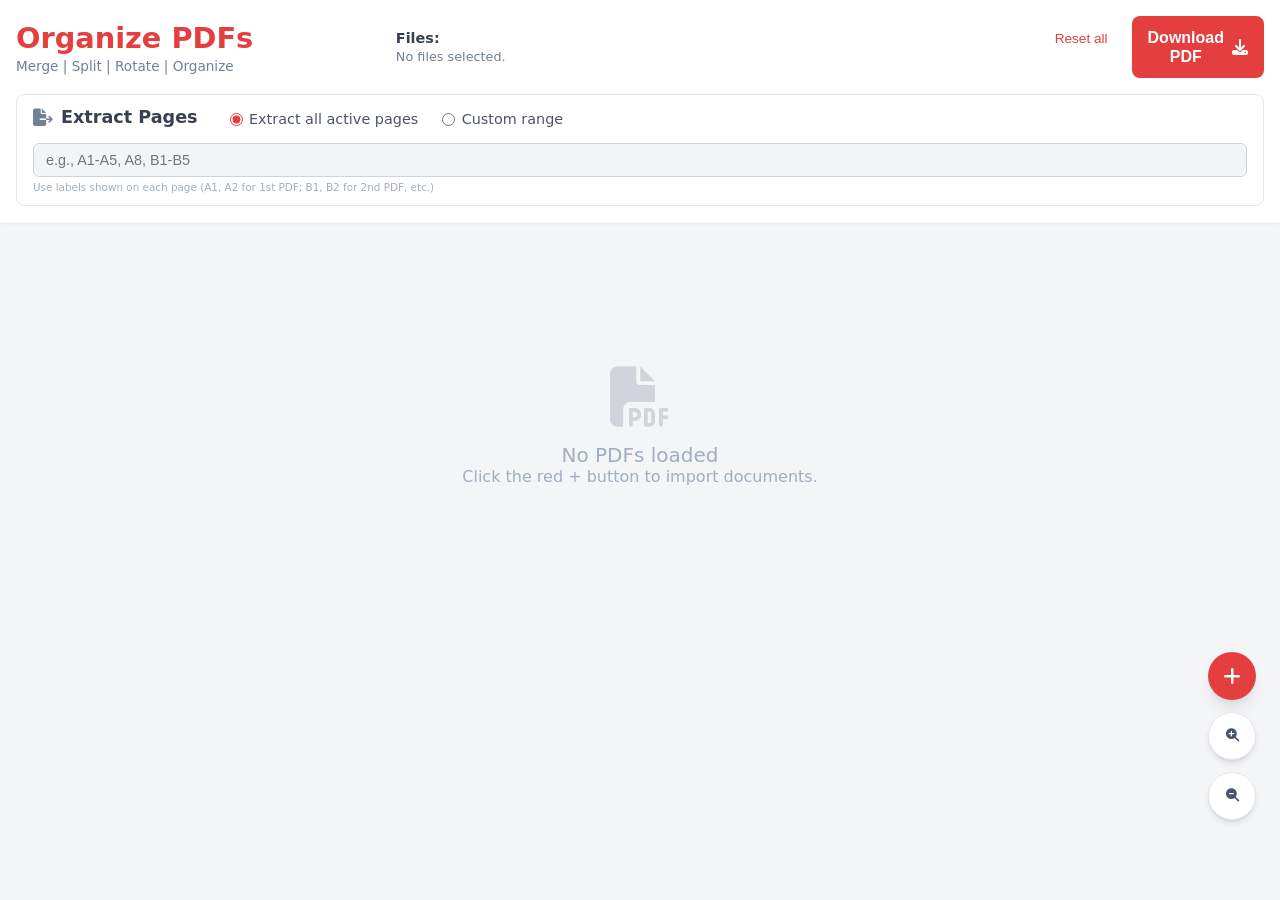
==== pdfutilm.html @ 358becdf "New Layout for Mobile devices added pdfutilm.html stylem.css scriptm.css the above files are created" ====
<!DOCTYPE html>
<html lang="en">

<head>
    <meta charset="UTF-8">
    <meta name="viewport" content="width=device-width, initial-scale=1.0">
    <link rel="icon" href="./assets/icon.svg" sizes="any" type="image/svg+xml">
    <title>PDF Organizer</title>
    <link rel="stylesheet" href="./css/all.min.css">
    <script src="./js/pdf.min.js"></script>
    <script src="./js/pdf-lib.min.js"></script>
    <link rel="stylesheet" href="./css/stylem.css">
</head>

<body>
    <div id="loader">
        <i class="fas fa-spinner fa-spin loader-icon"></i>
        <h2 class="loader-title">Processing PDF...</h2>
        <p class="loader-sub">Please wait while we read the pages.</p>
    </div>

    <!-- MOBILE CHANGE: sidebar becomes topbar and is moved before the main-area -->
    <div class="topbar">
        <div class="topbar-row1">
            <div class="topbar-header">
                <h2 class="topbar-title">Organize PDFs</h2>
                <h3 class="topbar-subtitle">Merge | Split | Rotate | Organize</h3>
            </div>

            <div class="topbar-files">
                <div class="files-header">
                    <span class="files-label">Files:</span>
                    <button class="reset-btn" onclick="resetAll()">Reset all</button>
                </div>
                <div id="file-list" class="file-list">No files selected.</div>
            </div>

            <div class="topbar-footer">
                <button class="download-btn" onclick="organizeAndExport()">
                    Download<br>PDF<br><i class="fas fa-download"></i>
                </button>
            </div>
        </div>

        <div class="topbar-row2">
            <div class="extract-card">
                <div class="extract-header">
                    <h3 class="extract-title"><i class="fas fa-file-export extract-icon"></i>Extract Pages</h3>
                    <div class="radio-group">
                        <label class="radio-label">
                            <input type="radio" name="extract-mode" value="all" checked class="radio-input"> Extract all active pages
                        </label>
                        <label class="radio-label">
                            <input type="radio" name="extract-mode" value="custom" class="radio-input" id="custom-range-radio"> Custom range
                        </label>
                    </div>
                </div>
                <p id="extraction-filename" class="extraction-filename hidden"></p>
                <div class="range-input-wrap">
                    <input type="text" id="custom-range-input" placeholder="e.g., A1-A5, A8, B1-B5" class="range-input" disabled>
                    <p class="range-hint">Use labels shown on each page (A1, A2 for 1st PDF; B1, B2 for 2nd PDF, etc.)</p>
                </div>
            </div>
        </div>
    </div>

    <div class="main-area" id="main-area">
        <div id="empty-state" class="empty-state">
            <i class="fas fa-file-pdf empty-icon"></i>
            <h3 class="empty-title">No PDFs loaded</h3>
            <p>Click the red + button to import documents.</p>
        </div>

        <div id="page-grid" class="page-grid hidden"></div>

        <div class="fab-container">
            <button onclick="document.getElementById('file-upload').click()" class="fab-btn" title="Add PDF">
                <i class="fas fa-plus fab-plus"></i>
                <span class="file-count-badge hidden" id="file-count-badge">0</span>
            </button>
            <button onclick="zoomIn()" class="fab-btn fab-zoom" title="Zoom in (bigger pages)">
                <i class="fas fa-search-plus"></i>
            </button>
            <button onclick="zoomOut()" class="fab-btn fab-zoom" title="Zoom out (smaller pages)">
                <i class="fas fa-search-minus"></i>
            </button>
            <input type="file" id="file-upload" class="hidden" multiple accept="application/pdf"
                onchange="handleFileUpload(event)">
        </div>
    </div>

    <!-- Selection action bar -->
    <div id="selection-bar" class="selection-bar hidden">
        <label class="sel-bar-select-all" title="Select / deselect all pages">
            <input type="checkbox" id="select-all-cb" onchange="this.checked ? selectAllPages() : clearSelection()">
            <span>All</span>
        </label>
        <div class="sel-bar-separator"></div>
        <span class="sel-bar-label" id="selection-count">0 pages</span>
        <button onclick="rotateSelected(1)" class="sel-bar-btn" title="Rotate selected pages clockwise">
            <i class="fas fa-rotate-right"></i>
        </button>
        <div class="sel-bar-separator"></div>
        <button onclick="rotateSelected(-1)" class="sel-bar-btn" title="Rotate selected pages anti-clockwise">
            <i class="fas fa-rotate-left"></i>
        </button>
        <div class="sel-bar-separator"></div>
        <button onclick="deleteSelected()" class="sel-bar-btn danger" title="Delete selected pages">
            <i class="fas fa-trash-alt"></i>
        </button>
        <div class="sel-bar-separator"></div>
        <button onclick="clearSelection()" class="sel-bar-btn" title="Clear selection">
            <i class="fas fa-times"></i>
        </button>
    </div>

    <!-- Fullscreen page preview overlay -->
    <div id="page-preview-overlay" class="page-preview-overlay hidden" onclick="closePagePreview()">
        <div class="page-preview-content" onclick="event.stopPropagation()">
            <button class="page-preview-close" onclick="closePagePreview()" title="Close">
                <i class="fas fa-times"></i>
            </button>
            <canvas id="page-preview-canvas" class="page-preview-canvas"></canvas>
        </div>
    </div>

    <script src="./js/scriptm.js"></script>
</body>

</html>
---- css/stylem.css ----
/* =============================================
   CSS Variables / Design Tokens
   ============================================= */
:root {
    --clr-primary: #e53e3e;
    --clr-primary-dark: #c53030;
    --clr-primary-light: #fca5a5;
    --clr-bg: #f4f5f7;
    --clr-white: #ffffff;
    --clr-border: #e2e8f0;
    --clr-border-light: #f1f5f9;
    --clr-text: #1a202c;
    --clr-text-mid: #4a5568;
    --clr-text-muted: #718096;
    --clr-text-faint: #a0aec0;
    --clr-gray-50: #f9fafb;
    --clr-gray-100: #f3f4f6;
    --clr-gray-200: #e5e7eb;
    --clr-gray-300: #d1d5db;
    --sidebar-w: 300px;
    --fab-right-offset: calc(var(--sidebar-w) + 10px);
    --radius-sm: 0.375rem;
    /* 6px  */
    --radius-md: 0.5rem;
    /* 8px  */
    --radius-lg: 0.75rem;
    /* 12px */
    --radius-xl: 1rem;
    /* 16px */
    --radius-full: 9999px;
    --shadow-sm: 0 1px 2px 0 rgba(0, 0, 0, .05);
    --shadow-md: 0 4px 6px -1px rgba(0, 0, 0, .1), 0 2px 4px -2px rgba(0, 0, 0, .1);
    --shadow-lg: 0 10px 15px -3px rgba(0, 0, 0, .1), 0 4px 6px -4px rgba(0, 0, 0, .1);
    --shadow-xl: 0 20px 25px -5px rgba(0, 0, 0, .1), 0 8px 10px -6px rgba(0, 0, 0, .1);
    --transition: 0.2s ease;
}


/* =============================================
   Reset & Base
   ============================================= */
*,
*::before,
*::after {
    box-sizing: border-box;
    margin: 0;
    padding: 0;
}

body {
    font-family: ui-sans-serif, system-ui, -apple-system, BlinkMacSystemFont,
        "Segoe UI", Roboto, "Helvetica Neue", Arial, sans-serif;
    background-color: var(--clr-bg);
    color: var(--clr-text);
    height: 100vh;
    display: flex;
    overflow: hidden;
}

/* =============================================
   Utilities
   ============================================= */
.hidden {
    display: none !important;
}

/* =============================================
   Scrollbars
   ============================================= */
::-webkit-scrollbar {
    width: 8px;
    height: 8px;
}

::-webkit-scrollbar-track {
    background: transparent;
}

::-webkit-scrollbar-thumb {
    background: #cbd5e1;
    border-radius: 4px;
}

::-webkit-scrollbar-thumb:hover {
    background: #94a3b8;
}

/* =============================================
   Loader Overlay
   ============================================= */
#loader {
    display: none;
    position: fixed;
    inset: 0;
    background: rgba(17, 24, 39, 0.5);
    z-index: 100;
    flex-direction: column;
    align-items: center;
    justify-content: center;
    color: #fff;
}

body.loading #loader {
    display: flex;
}

.loader-icon {
    font-size: 2.25rem;
    margin-bottom: 1rem;
}

.loader-title {
    font-size: 1.25rem;
    font-weight: 600;
}

.loader-sub {
    font-size: 0.875rem;
    opacity: 0.8;
    margin-top: 0.5rem;
}

/* =============================================
   Main Content Area
   ============================================= */
.main-area {
    flex: 1;
    position: relative;
    overflow-y: auto;
    padding: 2.5rem 6rem 2.5rem 2.5rem;
    /* right pad leaves room for FAB */
}

/* =============================================
   Empty State
   ============================================= */
.empty-state {
    text-align: center;
    color: var(--clr-text-faint);
    margin-top: 8rem;
    display: flex;
    flex-direction: column;
    align-items: center;
}

.empty-icon {
    font-size: 3.75rem;
    margin-bottom: 1rem;
    color: var(--clr-gray-300);
}

.empty-title {
    font-size: 1.25rem;
    font-weight: 500;
}

/* =============================================
   Page Grid
   ============================================= */
.page-grid {
    display: grid;
    grid-template-columns: repeat(2, minmax(0, 1fr));
    gap: 2rem;
}

@media (max-width: 767px) {
    .page-grid {
        grid-template-columns: repeat(1, minmax(0, 1fr));
    }
}

@media (min-width: 768px) {
    .page-grid {
        grid-template-columns: repeat(2, minmax(0, 1fr));
    }
}

@media (min-width: 1024px) {
    .page-grid {
        grid-template-columns: repeat(3, minmax(0, 1fr));
    }

    :root {
        --sidebar-w: 340px;
        --fab-right-offset: calc(var(--sidebar-w) + 10px);
    }
}

@media (min-width: 1280px) {
    .page-grid {
        grid-template-columns: repeat(4, minmax(0, 1fr));
    }
}

@media (min-width: 1600px) {
    .page-grid {
        grid-template-columns: repeat(5, minmax(0, 1fr));
    }
}

@media (min-width: 1700px) {
    .page-grid {
        grid-template-columns: repeat(6, minmax(0, 1fr));
    }
}

/* =============================================
   Floating Action Button (FAB)
   ============================================= */
.fab-container {
    position: fixed;
    top: 2.5rem;
    right: var(--fab-right-offset);
    display: flex;
    flex-direction: column;
    gap: 0.75rem;
    z-index: 50;
}

.fab-btn {
    background-color: var(--clr-primary);
    color: #fff;
    border: none;
    border-radius: var(--radius-full);
    width: 3rem;
    height: 3rem;
    display: flex;
    align-items: center;
    justify-content: center;
    box-shadow: var(--shadow-lg);
    cursor: pointer;
    position: relative;
    transition: background-color var(--transition), transform var(--transition);
}

.fab-btn:hover {
    background-color: var(--clr-primary-dark);
    transform: scale(1.05);
}

.fab-plus {
    font-size: 1.25rem;
}

.file-count-badge {
    position: absolute;
    top: -0.5rem;
    left: -0.5rem;
    background-color: #1f2937;
    color: #fff;
    font-size: 0.75rem;
    font-weight: 700;
    padding: 0.125rem 0.375rem;
    border-radius: var(--radius-full);
    line-height: 1.25;
}

/* Zoom FAB buttons */
.fab-zoom {
    background-color: #fff;
    color: var(--clr-text-mid);
    border: 1px solid var(--clr-gray-200);
    box-shadow: var(--shadow-md);
}

.fab-zoom:hover {
    background-color: var(--clr-gray-100);
    color: var(--clr-text);
    transform: scale(1.05);
}

/* =============================================
   Sidebar
   ============================================= */
.sidebar {
    width: var(--sidebar-w);
    background-color: var(--clr-white);
    border-left: 1px solid var(--clr-gray-200);
    box-shadow: var(--shadow-xl);
    display: flex;
    flex-direction: column;
    height: 100%;
    z-index: 10;
    position: relative;
    flex-shrink: 0;
}

/* Sidebar Header */
.sidebar-header {
    padding: 1.5rem;
    text-align: center;
    border-bottom: 1px solid var(--clr-border-light);
}

.sidebar-title {
    font-size: 2.25rem;
    font-weight: 700;
    color: var(--clr-primary);
}

.sidebar-subtitle {
    color: var(--clr-text-muted);
    margin-bottom: 0.25rem;
    padding: 0.5rem;
    font-size: 1rem;
    font-weight: 400;
}

/* Sidebar Body */
.sidebar-body {
    flex: 1;
    overflow-y: auto;
    padding: 1.5rem;
    display: flex;
    flex-direction: column;
    gap: 1.5rem;
}

/* Files Section */
.files-header {
    display: flex;
    justify-content: space-between;
    align-items: center;
    margin-bottom: 0.5rem;
}

.files-label {
    font-weight: 500;
    color: #374151;
}

.reset-btn {
    background: none;
    border: none;
    color: var(--clr-primary);
    font-size: 0.875rem;
    cursor: pointer;
    padding: 0;
    text-decoration: none;
    transition: text-decoration var(--transition);
}

.reset-btn:hover {
    text-decoration: underline;
}

.file-list {
    display: flex;
    flex-direction: column;
    gap: 0.5rem;
    font-size: 0.875rem;
    color: var(--clr-text-muted);
}

/* Divider */
.divider {
    border: none;
    border-top: 1px solid var(--clr-border-light);
}

/* Extract Pages Card */
.extract-card {
    background-color: var(--clr-gray-50);
    padding: 1rem;
    border-radius: var(--radius-lg);
    border: 1px solid var(--clr-gray-200);
}

.extract-title {
    font-weight: 500;
    color: #374151;
    margin-bottom: 0.25rem;
}

.extract-icon {
    margin-right: 0.5rem;
    color: var(--clr-text-muted);
}

.extraction-filename {
    font-size: 0.75rem;
    color: var(--clr-text-muted);
    white-space: nowrap;
    overflow: hidden;
    text-overflow: ellipsis;
    margin-bottom: 0.75rem;
}

.radio-group {
    display: flex;
    flex-direction: column;
    gap: 0.5rem;
    font-size: 0.875rem;
    color: #4b5563;
}

.radio-label {
    display: flex;
    align-items: center;
    gap: 0.5rem;
    cursor: pointer;
}

.radio-input {
    accent-color: var(--clr-primary);
    cursor: pointer;
}

.range-input-wrap {
    margin-top: 0.75rem;
}

.range-input {
    width: 100%;
    border: 1px solid var(--clr-gray-300);
    border-radius: var(--radius-sm);
    padding: 0.5rem 0.75rem;
    font-size: 0.875rem;
    outline: none;
    transition: border-color var(--transition);
    background-color: var(--clr-white);
    color: var(--clr-text);
}

.range-input:focus {
    border-color: var(--clr-primary);
}

.range-input:disabled {
    background-color: var(--clr-gray-100);
    color: var(--clr-text-faint);
    cursor: not-allowed;
}

.range-hint {
    font-size: 0.625rem;
    color: var(--clr-text-faint);
    margin-top: 0.25rem;
}

/* Sidebar Footer */
.sidebar-footer {
    padding: 1.5rem;
    background-color: var(--clr-white);
    border-top: 1px solid var(--clr-border-light);
}

.download-btn {
    width: 100%;
    background-color: var(--clr-primary);
    color: #fff;
    font-weight: 600;
    padding: 1rem;
    border: none;
    border-radius: var(--radius-lg);
    box-shadow: var(--shadow-md);
    cursor: pointer;
    display: flex;
    align-items: center;
    justify-content: center;
    gap: 0.5rem;
    font-size: 1.125rem;
    transition: background-color var(--transition);
}

.download-btn:hover {
    background-color: var(--clr-primary-dark);
}

/* =============================================
   Dynamically-Injected File List Items (script.js)
   ============================================= */
/* These classes are used inside the JS template literal in updateUI() */
.file-item {
    background-color: rgba(252, 165, 165, 0.3);
    border: 1px solid var(--clr-primary-light);
    color: var(--clr-text);
    padding: 0rem 0.75rem;
    border-radius: var(--radius-sm);
    display: flex;
    align-items: center;
    justify-content: space-between;
    gap: 0.5rem;
}

.file-item-name {
    white-space: nowrap;
    overflow: hidden;
    text-overflow: ellipsis;
    flex: 1;
}

.file-item-icon {
    color: var(--clr-primary);
    margin-right: 0.5rem;
}

.file-delete-btn {
    background: none;
    border: none;
    color: #b91c1c;
    cursor: pointer;
    border-radius: var(--radius-sm);
    width: 1.75rem;
    height: 1.75rem;
    display: flex;
    align-items: center;
    justify-content: center;
    transition: background-color var(--transition), color var(--transition);
    flex-shrink: 0;
}

.file-delete-btn:hover {
    background-color: #b91c1c;
    color: #fff;
}

/* =============================================
   Dynamically-Injected Page Thumbnail Cards (script.js)
   ============================================= */
.page-card-wrapper {
    position: relative;
}

/* Alias for class "group" used in the JS template */
.group {
    position: relative;
}

.page-card {
    background-color: var(--clr-white);
    border: 2px solid transparent;
    border-radius: var(--radius-sm);
    display: flex;
    flex-direction: column;
    align-items: center;
    justify-content: space-between;
    padding: 0.5rem;
    /* height is set dynamically by JS (cardHeight()) */
    height: 16rem;
    min-height: 8rem;
    box-shadow: var(--shadow-sm);
    transition: border-color var(--transition), box-shadow var(--transition), height 0.2s ease;
    position: relative;
    cursor: pointer;
    user-select: none;
}

.page-card:hover,
.group:hover .page-card {
    border-color: var(--clr-primary-light);
}

/* Selected card highlight */
.page-card--selected {
    border-color: #3b82f6 !important;
    box-shadow: 0 0 0 3px rgba(59, 130, 246, 0.25), var(--shadow-sm) !important;
    background-color: #eff6ff;
}

/* Actions (rotate + delete) – hidden by default, visible on hover */
.page-actions {
    position: absolute;
    top: 0.5rem;
    right: 0.5rem;
    display: flex;
    gap: 0.25rem;
    opacity: 0;
    transition: opacity var(--transition);
    z-index: 10;
    background: rgba(255, 255, 255, 0.9);
    padding: 0.25rem;
    border-radius: var(--radius-sm);
    box-shadow: var(--shadow-sm);
}

/* Show page-actions on hover always, and permanently for a single selected card.
   When multiple are selected (.multi-selected), only show on hover so the icons
   don't clutter every selected card — user must hover to see them. */
.group:hover .page-actions,
.page-selected:not(.multi-selected) .page-actions {
    opacity: 1;
}

.page-action-btn {
    background-color: var(--clr-white);
    border: none;
    color: #4b5563;
    cursor: pointer;
    border-radius: var(--radius-full);
    width: 1.5rem;
    height: 1.5rem;
    display: flex;
    align-items: center;
    justify-content: center;
    box-shadow: var(--shadow-sm);
    font-size: 0.75rem;
    padding: 0.25rem;
    transition: color var(--transition);
}

.page-action-btn.rotate-ccw:hover,
.page-action-btn.rotate:hover {
    color: var(--clr-primary);
}

.page-action-btn.del:hover {
    color: var(--clr-primary);
}

/* Copy page button – bottom-left, shows on hover */
.copy-page-btn {
    position: absolute;
    bottom: 0.5rem;
    left: 0.5rem;
    opacity: 0;
    transition: opacity var(--transition), background-color var(--transition), color var(--transition);
    z-index: 10;
    color: #4b5563;
    background-color: rgba(255, 255, 255, 0.92);
    border: 1px solid var(--clr-gray-200);
    border-radius: var(--radius-full);
    width: 1.5rem;
    height: 1.5rem;
    display: flex;
    align-items: center;
    justify-content: center;
    box-shadow: var(--shadow-sm);
    font-size: 0.75rem;
    cursor: pointer;
    padding: 0;
}

.group:hover .copy-page-btn {
    opacity: 1;
}

.copy-page-btn:hover {
    background-color: var(--clr-primary);
    color: #fff;
    border-color: var(--clr-primary);
}

/* Preview page button – bottom-right, mirrors copy-page-btn (instruction 4) */
.preview-page-btn {
    position: absolute;
    bottom: 0.5rem;
    right: 0.5rem;
    opacity: 0;
    transition: opacity var(--transition), background-color var(--transition), color var(--transition);
    z-index: 10;
    color: #4b5563;
    background-color: rgba(255, 255, 255, 0.92);
    border: 1px solid var(--clr-gray-200);
    border-radius: var(--radius-full);
    width: 1.5rem;
    height: 1.5rem;
    display: flex;
    align-items: center;
    justify-content: center;
    box-shadow: var(--shadow-sm);
    font-size: 0.75rem;
    cursor: pointer;
    padding: 0;
}

.group:hover .preview-page-btn {
    opacity: 1;
}

.preview-page-btn:hover {
    background-color: var(--clr-primary);
    color: #fff;
    border-color: var(--clr-primary);
}

/* Selection indicator (top-left checkmark) */
.select-indicator {
    position: absolute;
    top: 0.4rem;
    left: 0.4rem;
    width: 1.5rem;
    height: 1.5rem;
    border-radius: var(--radius-full);
    background-color: rgba(255, 255, 255, 0.85);
    border: 2px solid var(--clr-gray-300);
    display: flex;
    align-items: center;
    justify-content: center;
    font-size: 0.65rem;
    color: transparent;
    z-index: 15;
    opacity: 0;
    cursor: pointer;
    pointer-events: all;
    transition: opacity var(--transition), background-color var(--transition),
        border-color var(--transition), color var(--transition);
}

.group:hover .select-indicator {
    opacity: 1;
}

.select-indicator--on {
    opacity: 1 !important;
    background-color: #3b82f6;
    border-color: #3b82f6;
    color: #fff;
}

/* Insert blank page buttons (left & right) */
.insert-btn {
    position: absolute;
    top: 50%;
    transform: translateY(-50%);
    opacity: 0;
    transition: opacity var(--transition);
    z-index: 10;
    color: var(--clr-primary);
    background-color: var(--clr-white);
    border: 1px solid var(--clr-gray-200);
    border-radius: var(--radius-full);
    width: 1.5rem;
    height: 1.5rem;
    display: flex;
    align-items: center;
    justify-content: center;
    box-shadow: var(--shadow-md);
    font-size: 0.75rem;
    cursor: pointer;
    padding: 0;
}

.insert-btn.left {
    left: -0.75rem;
}

.insert-btn.right {
    right: -0.75rem;
}

.group:hover .insert-btn {
    opacity: 1;
}

/* =============================================
   Selection Action Bar
   ============================================= */
.selection-bar {
    position: fixed;
    bottom: 1.5rem;
    left: 50%;
    transform: translateX(-50%);
    background-color: #000000c0;
    color: #fff;
    padding: 0.625rem 1rem;
    border-radius: var(--radius-full);
    box-shadow: var(--shadow-xl);
    display: flex;
    align-items: center;
    gap: 0.75rem;
    z-index: 60;
    font-size: 0.875rem;
    white-space: nowrap;
    animation: slideUp 0.2s ease;
}

@keyframes slideUp {
    from {
        opacity: 0;
        transform: translateX(-50%) translateY(12px);
    }

    to {
        opacity: 1;
        transform: translateX(-50%) translateY(0);
    }
}

.sel-bar-label {
    font-weight: 600;
    padding-right: 0.5rem;
    border-right: 1px solid rgba(255, 255, 255, 0.2);
}

/* Instruction 5: Select-All checkbox in the selection bar */
.sel-bar-select-all {
    display: flex;
    align-items: center;
    gap: 0.375rem;
    cursor: pointer;
    font-size: 0.8rem;
    color: #94a3b8;
    user-select: none;
}

.sel-bar-select-all input[type="checkbox"] {
    width: 1rem;
    height: 1rem;
    accent-color: var(--clr-primary);
    cursor: pointer;
    margin: 0;
}

.sel-bar-select-all:hover {
    color: #fff;
}


.sel-bar-btn {
    background: none;
    border: none;
    color: #94a3b8;
    cursor: pointer;
    padding: 0.25rem 0.5rem;
    border-radius: var(--radius-sm);
    font-size: 0.8rem;
    display: flex;
    align-items: center;
    gap: 0.375rem;
    transition: background-color var(--transition), color var(--transition);
}

.sel-bar-btn:hover {
    background-color: rgba(255, 255, 255, 0.1);
    color: #fff;
}

.sel-bar-btn.danger:hover {
    background-color: #dc2626;
    color: #fff;
}

.sel-bar-separator {
    width: 1px;
    height: 1.25rem;
    background-color: rgba(255, 255, 255, 0.15);
}

/* Thumbnail preview area */
.thumb-area {
    width: 100%;
    flex: 1;
    display: flex;
    align-items: center;
    justify-content: center;
    overflow: hidden;
    border: 1px solid var(--clr-gray-200);
    background-color: var(--clr-gray-50);
    margin-bottom: 0.5rem;
    padding: 0.25rem;
}

.page-thumbnail {
    max-width: 100%;
    max-height: 100%;
    object-fit: contain;
    box-shadow: var(--shadow-sm);
    transition: transform 0.3s ease;
}

.page-num {
    font-size: 0.75rem;
    color: var(--clr-text-muted);
    font-weight: 500;
}

/* =============================================
   Drag-and-Drop Feedback
   ============================================= */
.dragging {
    opacity: 0.5;
    cursor: grabbing;
}

.drag-over {
    border: 3px dashed var(--clr-primary);
}

/* =============================================
   Ghost End-Drop Zone (Feature 1)
   ============================================= */
/* Invisible sentinel at the end of the grid so pages can be dragged to the
   very last position. It captures drag events but does not react to click or
   hover. Only shows a dashed outline when a card is dragged over it. */
.ghost-drop-zone {
    background: transparent;
    border: 2px dashed transparent;
    border-radius: var(--radius-sm);
    cursor: default;
    transition: border-color var(--transition), background var(--transition);
    min-height: 4rem;
    /* Prevents any content inside from being selected */
    user-select: none;
}

/* On drag-over, show a subtle dashed indicator */
.ghost-drop-zone.drag-over {
    border-color: var(--clr-primary);
    background: rgba(229, 62, 62, 0.05);
}



/* =============================================
   Card Hover: Preview & Anti-CW Rotate Buttons
   ============================================= */

/* Container for the two new hover buttons (bottom-right of card) */
.card-hover-actions {
    position: absolute;
    bottom: 0.5rem;
    right: 0.5rem;
    display: flex;
    flex-direction: column;
    gap: 0.3rem;
    opacity: 0;
    transition: opacity var(--transition);
    z-index: 10;
}

.group:hover .card-hover-actions {
    opacity: 1;
}

.card-hover-btn {
    background-color: rgba(255, 255, 255, 0.92);
    border: 1px solid var(--clr-gray-200);
    border-radius: var(--radius-full);
    width: 1.75rem;
    height: 1.75rem;
    display: flex;
    align-items: center;
    justify-content: center;
    cursor: pointer;
    box-shadow: var(--shadow-sm);
    font-size: 0.8rem;
    color: #4b5563;
    transition: background-color var(--transition), color var(--transition), border-color var(--transition);
    padding: 0;
}

.card-hover-btn.preview-btn:hover {
    background-color: #059669;
    color: #fff;
    border-color: #059669;
}

.card-hover-btn.rotate-ccw-btn:hover {
    background-color: #2563eb;
    color: #fff;
    border-color: #2563eb;
}

/* =============================================
   Fullscreen Page Preview Overlay
   ============================================= */
.page-preview-overlay {
    position: fixed;
    inset: 0;
    background: rgba(0, 0, 0, 0.75);
    z-index: 300;
    display: flex;
    align-items: center;
    justify-content: center;
    animation: fadeIn 0.15s ease;
}

@keyframes fadeIn {
    from {
        opacity: 0;
    }

    to {
        opacity: 1;
    }
}

.page-preview-content {
    position: relative;
    max-width: 90vw;
    max-height: 90vh;
    display: flex;
    align-items: center;
    justify-content: center;
    background: #fff;
    border-radius: var(--radius-lg);
    padding: 1rem;
    box-shadow: 0 25px 60px rgba(0, 0, 0, 0.5);
}

.page-preview-canvas {
    max-width: 85vw;
    max-height: 85vh;
    display: block;
    border-radius: var(--radius-sm);
}

.page-preview-close {
    position: absolute;
    top: -1rem;
    right: -1rem;
    width: 2.25rem;
    height: 2.25rem;
    border-radius: var(--radius-full);
    background-color: #1e293b;
    color: #fff;
    border: none;
    cursor: pointer;
    display: flex;
    align-items: center;
    justify-content: center;
    font-size: 1rem;
    box-shadow: var(--shadow-md);
    transition: background-color var(--transition);
    z-index: 10;
}

.page-preview-close:hover {
    background-color: var(--clr-primary);
}

/* =============================================
   MOBILE OVERRIDES (Appended)
   ============================================= */
body {
    flex-direction: column;
}

/* MOBILE CHANGE: Hide the old desktop sidebar just in case */
.sidebar {
    display: none !important;
}

/* MOBILE CHANGE: Make flex stack taking remaining height with padding for scroll */
.main-area {
    padding: 1rem;
    padding-bottom: 6rem;
    /* space for fab and selection bar */
    flex: 1;
}

/* MOBILE CHANGE: Topbar styles (replaces sidebar) */
.topbar {
    width: 100%;
    background-color: var(--clr-white);
    border-bottom: 1px solid var(--clr-border-light);
    box-shadow: var(--shadow-sm);
    display: flex;
    flex-direction: column;
    flex-shrink: 0;
    z-index: 10;
}

.topbar-row1 {
    display: flex;
    align-items: center;
    justify-content: space-between;
    padding: 1rem;
    gap: 0.5rem;
}

.topbar-header {
    flex: 1;
}

.topbar-title {
    font-size: 1.8rem;
    font-weight: 700;
    color: var(--clr-primary);
    white-space: nowrap;
    margin-bottom: 0.2rem;
    font-family: inherit;
}

.topbar-subtitle {
    color: var(--clr-text-muted);
    font-size: 0.85rem;
    font-weight: 400;
    white-space: nowrap;
}

.topbar-files {
    flex: 2;
    padding: 0 1rem;
    display: flex;
    flex-direction: column;
    justify-content: center;
}

.topbar-files .files-header {
    display: flex;
    align-items: center;
    gap: 1rem;
    font-size: 0.9rem;
    margin-bottom: 0.2rem;
}

.topbar-files .files-label {
    font-weight: 600;
    color: #374151;
}

.topbar-files .reset-btn {
    background: none;
    border: none;
    color: var(--clr-primary);
    font-size: 0.85rem;
    cursor: pointer;
    padding: 0;
}

.topbar-files .reset-btn:hover {
    text-decoration: underline;
}

.topbar-files .file-list {
    font-size: 0.8rem;
    color: var(--clr-text-muted);
}

.topbar-footer {
    flex: 0 0 auto;
}

.topbar-footer .download-btn {
    background-color: var(--clr-primary);
    color: #fff;
    border: none;
    border-radius: var(--radius-md);
    padding: 0.75rem 1rem;
    font-size: 1rem;
    font-weight: 600;
    cursor: pointer;
    text-align: center;
    line-height: 1.2;
    box-shadow: var(--shadow-sm);
}

.topbar-footer .download-btn:hover {
    background-color: var(--clr-primary-dark);
}

.topbar-row2 {
    padding: 0 1rem 1rem 1rem;
}

.extract-card {
    background-color: var(--clr-white);
    padding: 0.75rem 1rem;
    border-radius: var(--radius-md);
    border: 1px solid var(--clr-gray-200);
}

.extract-header {
    display: flex;
    align-items: center;
    gap: 2rem;
    margin-bottom: 0.5rem;
}

.extract-title {
    font-size: 1.1rem;
    font-weight: 600;
    color: #374151;
    display: flex;
    align-items: center;
    white-space: nowrap;
}

.extract-icon {
    margin-right: 0.5rem;
    color: var(--clr-text-muted);
}

.radio-group {
    display: flex;
    flex-direction: row;
    gap: 1.5rem;
    font-size: 0.9rem;
}

.radio-label {
    display: flex;
    align-items: center;
    gap: 0.4rem;
    cursor: pointer;
}

.range-input {
    width: 100%;
    border: 1px solid var(--clr-gray-300);
    border-radius: var(--radius-sm);
    padding: 0.5rem 0.75rem;
    font-size: 0.9rem;
    outline: none;
}

.range-input:focus {
    border-color: var(--clr-primary);
}

.range-hint {
    font-size: 0.65rem;
    color: var(--clr-text-faint);
    margin-top: 0.25rem;
}

/* FAB repositioning for mobile */
.fab-container {
    position: fixed;
    top: auto;
    bottom: 5rem;
    right: 1.5rem;
    left: auto;
    z-index: 50;
}
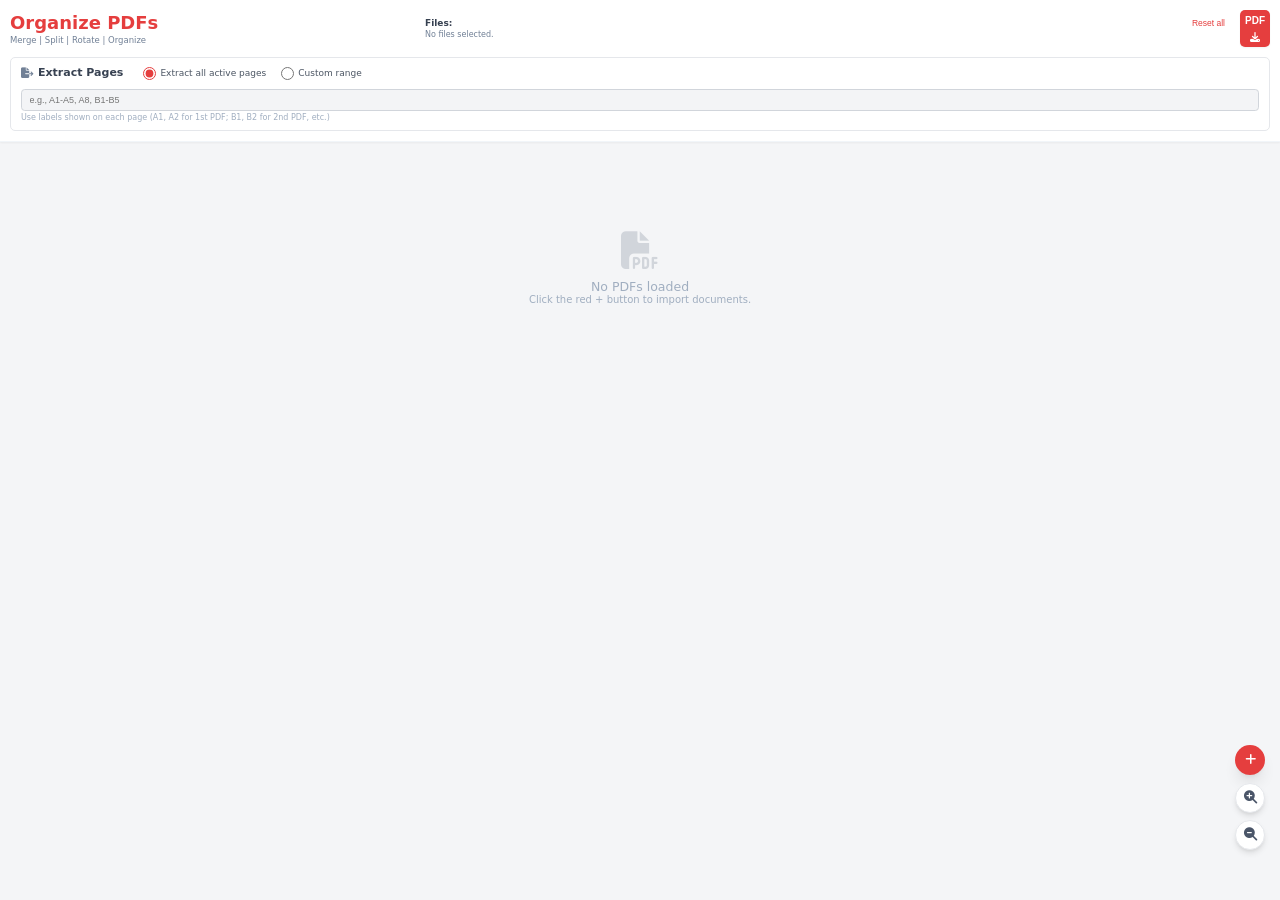
==== commit 05585b3b: "Optimized Mobile Version" ====
--- a/pdfutilm.html
+++ b/pdfutilm.html
@@ -37,7 +37,7 @@
 
             <div class="topbar-footer">
                 <button class="download-btn" onclick="organizeAndExport()">
-                    Download<br>PDF<br><i class="fas fa-download"></i>
+                    PDF<i class="fas fa-download"></i>
                 </button>
             </div>
         </div>
@@ -48,17 +48,21 @@
                     <h3 class="extract-title"><i class="fas fa-file-export extract-icon"></i>Extract Pages</h3>
                     <div class="radio-group">
                         <label class="radio-label">
-                            <input type="radio" name="extract-mode" value="all" checked class="radio-input"> Extract all active pages
+                            <input type="radio" name="extract-mode" value="all" checked class="radio-input"> Extract all
+                            active pages
                         </label>
                         <label class="radio-label">
-                            <input type="radio" name="extract-mode" value="custom" class="radio-input" id="custom-range-radio"> Custom range
+                            <input type="radio" name="extract-mode" value="custom" class="radio-input"
+                                id="custom-range-radio"> Custom range
                         </label>
                     </div>
                 </div>
                 <p id="extraction-filename" class="extraction-filename hidden"></p>
                 <div class="range-input-wrap">
-                    <input type="text" id="custom-range-input" placeholder="e.g., A1-A5, A8, B1-B5" class="range-input" disabled>
-                    <p class="range-hint">Use labels shown on each page (A1, A2 for 1st PDF; B1, B2 for 2nd PDF, etc.)</p>
+                    <input type="text" id="custom-range-input" placeholder="e.g., A1-A5, A8, B1-B5" class="range-input"
+                        disabled>
+                    <p class="range-hint">Use labels shown on each page (A1, A2 for 1st PDF; B1, B2 for 2nd PDF, etc.)
+                    </p>
                 </div>
             </div>
         </div>
--- a/css/stylem.css
+++ b/css/stylem.css
@@ -33,6 +33,7 @@
     --shadow-lg: 0 10px 15px -3px rgba(0, 0, 0, .1), 0 4px 6px -4px rgba(0, 0, 0, .1);
     --shadow-xl: 0 20px 25px -5px rgba(0, 0, 0, .1), 0 8px 10px -6px rgba(0, 0, 0, .1);
     --transition: 0.2s ease;
+    font-size: 10px;
 }
 
 
@@ -433,7 +434,7 @@
 }
 
 .range-hint {
-    font-size: 0.625rem;
+    font-size: 0.8rem;
     color: var(--clr-text-faint);
     margin-top: 0.25rem;
 }
@@ -450,12 +451,13 @@
     background-color: var(--clr-primary);
     color: #fff;
     font-weight: 600;
-    padding: 1rem;
+    padding: 0.5rem;
     border: none;
     border-radius: var(--radius-lg);
     box-shadow: var(--shadow-md);
     cursor: pointer;
     display: flex;
+    flex-direction: column;
     align-items: center;
     justify-content: center;
     gap: 0.5rem;
@@ -760,7 +762,7 @@
     align-items: center;
     gap: 0.75rem;
     z-index: 60;
-    font-size: 0.875rem;
+    font-size: 1rem;
     white-space: nowrap;
     animation: slideUp 0.2s ease;
 }
@@ -1128,7 +1130,7 @@
     color: #fff;
     border: none;
     border-radius: var(--radius-md);
-    padding: 0.75rem 1rem;
+    padding: 0.5rem .5rem;
     font-size: 1rem;
     font-weight: 600;
     cursor: pointer;
@@ -1198,12 +1200,6 @@
 
 .range-input:focus {
     border-color: var(--clr-primary);
-}
-
-.range-hint {
-    font-size: 0.65rem;
-    color: var(--clr-text-faint);
-    margin-top: 0.25rem;
 }
 
 /* FAB repositioning for mobile */
